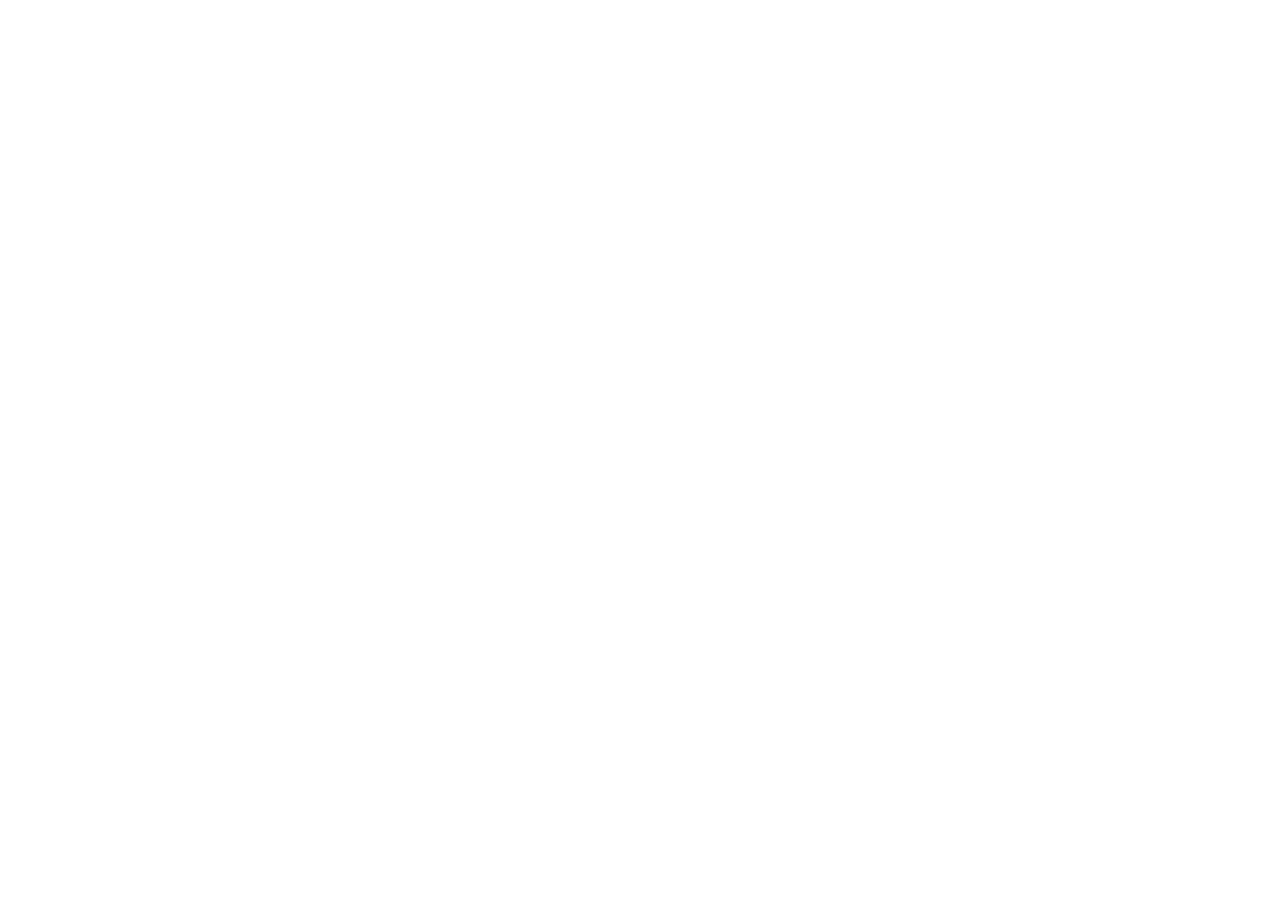
==== index.html @ 14e85291 "blogcard" ====
<!DOCTYPE html>
<html lang="en">
<head>
  <meta charset="UTF-8">
  <meta name="viewport" content="width=device-width, initial-scale=1.0"> <!-- displays site properly based on user's device -->

  <link rel="icon" type="image/png" sizes="32x32" href="./assets/images/favicon-32x32.png">
  
  <title>Frontend Mentor | Blog preview card</title>

  <!-- Feel free to remove these styles or customise in your own stylesheet 👍 -->
  <style>
    .attribution { font-size: 11px; text-align: center; }
    .attribution a { color: hsl(228, 45%, 44%); }
  </style>
</head>
<body>

  

  

 

  

 
  
  <div class="attribution">
     
    
  </div>
</body>
</html>
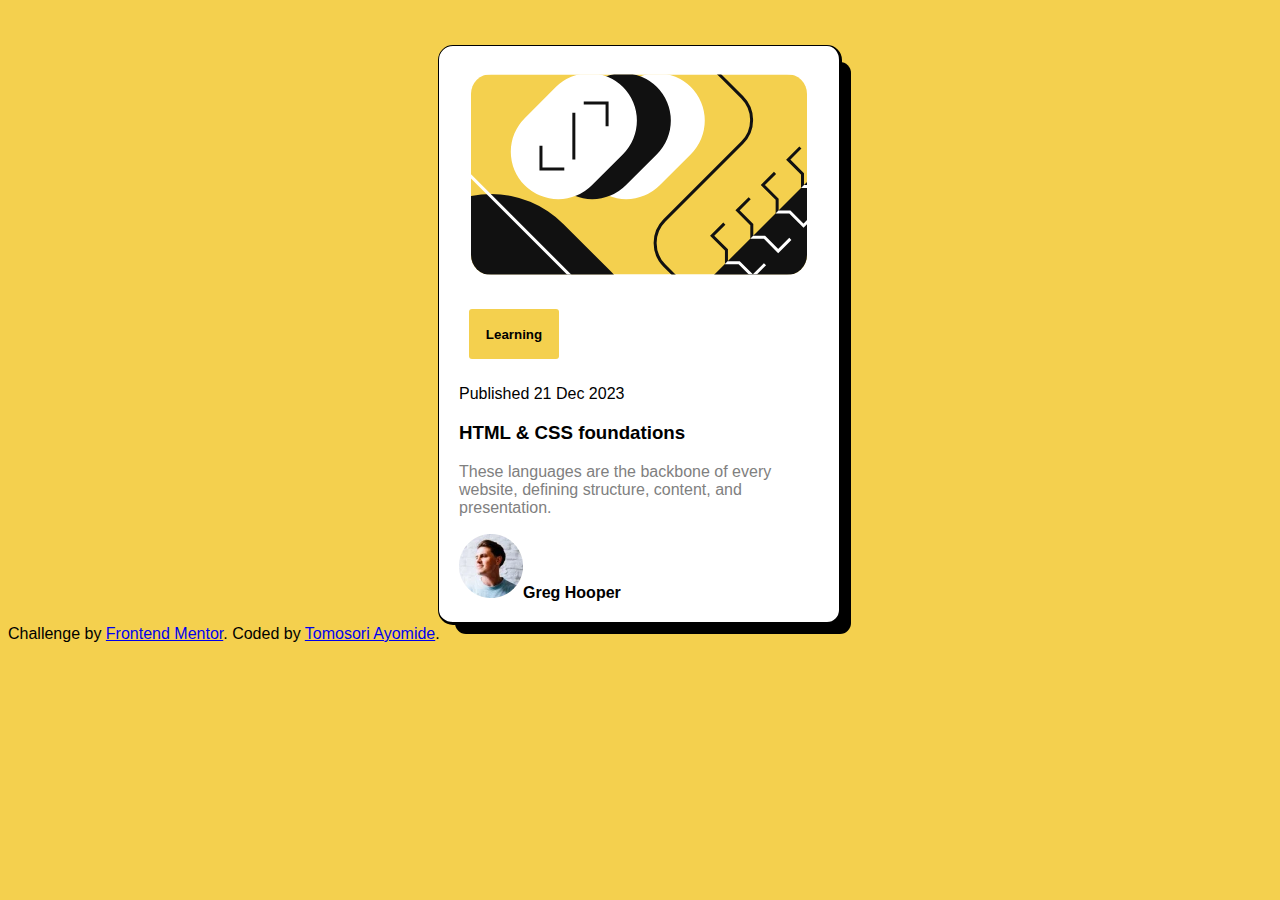
==== commit c7b5933e: "editted" ====
--- a/index.html
+++ b/index.html
@@ -1,34 +1,43 @@
 <!DOCTYPE html>
 <html lang="en">
-<head>
-  <meta charset="UTF-8">
-  <meta name="viewport" content="width=device-width, initial-scale=1.0"> <!-- displays site properly based on user's device -->
-
-  <link rel="icon" type="image/png" sizes="32x32" href="./assets/images/favicon-32x32.png">
-  
-  <title>Frontend Mentor | Blog preview card</title>
-
-  <!-- Feel free to remove these styles or customise in your own stylesheet 👍 -->
-  <style>
-    .attribution { font-size: 11px; text-align: center; }
-    .attribution a { color: hsl(228, 45%, 44%); }
-  </style>
-</head>
-<body>
-
-  
-
-  
-
- 
-
-  
-
- 
-  
-  <div class="attribution">
-     
-    
-  </div>
-</body>
-</html>+  <head>
+    <meta charset="UTF-8" />
+    <meta name="viewport" content="width=device-width, initial-scale=1.0" />
+    <title>Blog Preview</title>
+    <link rel="stylesheet" href="./style.css" />
+  </head>
+  <body
+    style="background-color: hsl(47, 88%, 63%); font-family: sans-serif"
+    class="bod"
+  >
+    <div class="cont">
+      <div class="check">
+        <img
+          src="./assets/images/illustration-article.svg"
+          alt=""
+          class="img"
+        />
+        <button class="learn"><h4>Learning</h4></button>
+        <p>Published 21 Dec 2023</p>
+        <h3 class="HTML">HTML & CSS foundations</h3>
+        <p style="color: gray">
+          These languages are the backbone of every website, defining structure,
+          content, and presentation.
+        </p>
+        <img src="./assets/images/image-avatar.webp" alt="" /><span
+          style="font-weight: bolder; justify-content: center"
+          >Greg Hooper</span
+        >
+      </div>
+    </div>
+    Challenge by
+    <a href="https://www.frontendmentor.io?ref=challenge" target="_blank"
+      >Frontend Mentor</a
+    >. Coded by
+    <a
+      href="https://www.frontendmentor.io/profile/tomosoriayomide"
+      target="_blank"
+      >Tomosori Ayomide</a
+    >.
+  </body>
+</html>
--- a/style.css
+++ b/style.css
@@ -0,0 +1,46 @@
+.bod{
+    background-color:   hsl(47, 88%, 63%);
+    /* font: 1em sans-serif; */
+}
+.HTML:hover{
+    color: hsl(47, 88%, 63%);
+    cursor: pointer;
+}
+.cont{
+     background-color: white; 
+    width: 25rem;
+    height: 8wvh;
+    /* border-right: 7px black solid; */
+    border-top: 1px black;
+    border-style: solid;
+    /* border-bottom: 8px solid; */
+    border-left: 1px black solid;
+    border-radius: 15px;
+    margin: auto;
+    margin-top: 45px; 
+    box-shadow: 13px 13px 0px -4px; 
+    
+} 
+.img{
+    border-radius: 20px;
+    margin: auto 12px;
+    margin-top: 8px;
+    margin-bottom: 20px;
+}
+.learn{
+    background-color:hsl(47, 88%, 63%);
+    margin: 10px;
+    padding: 0%;
+    border: none;
+    font-weight: unset;
+    border-radius: 3px;
+    width: 25%;
+    
+    
+
+    
+
+}
+.check{
+    margin: 20px;
+}